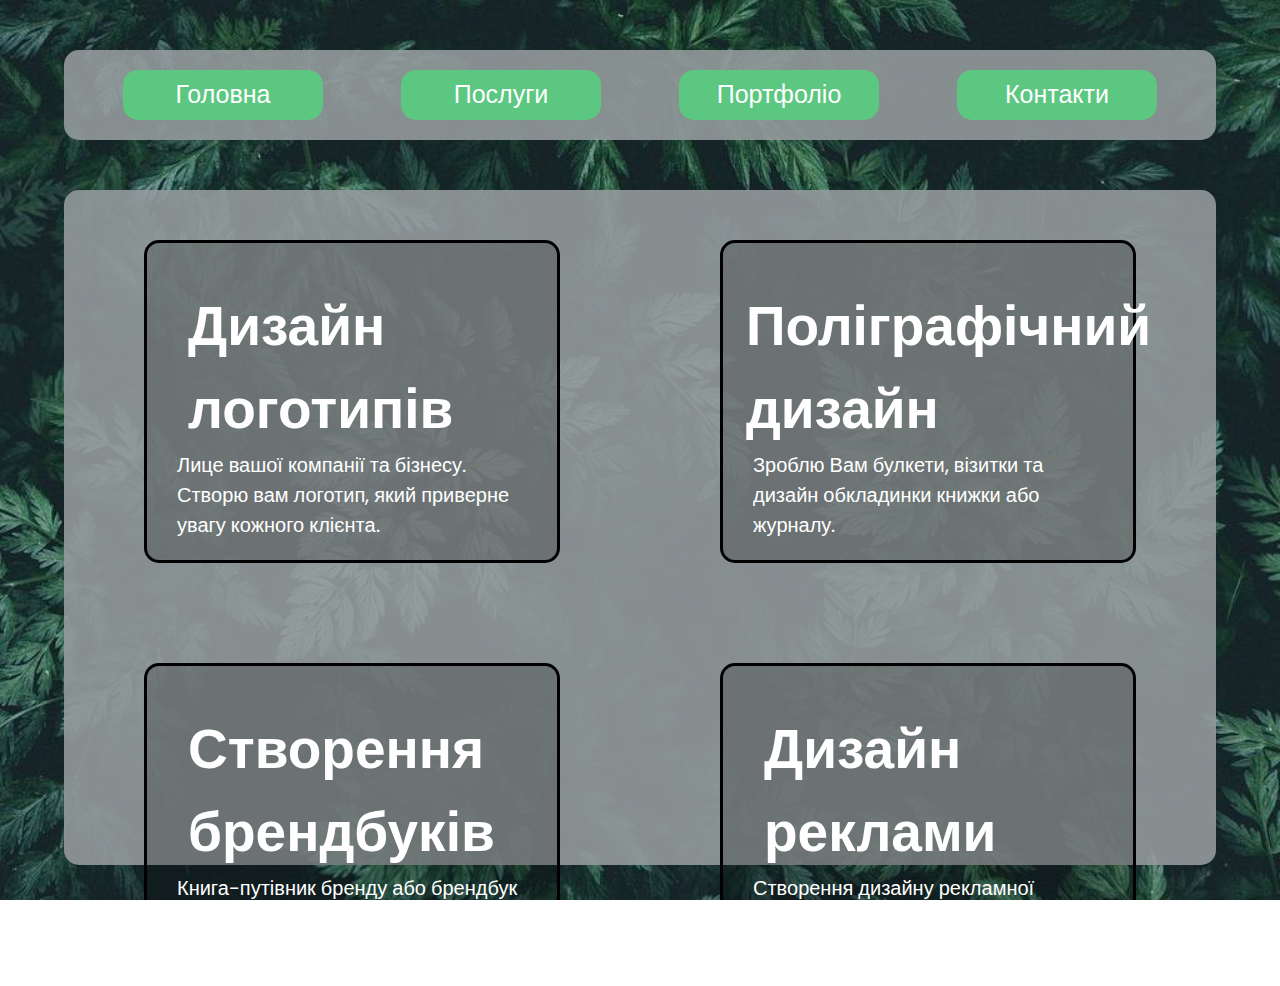
==== services.html @ cd7ffbff "dcd" ====
<!DOCTYPE html>
<html lang="en">
  <head>
    <meta charset="UTF-8" />
    <meta name="viewport" content="width=device-width, initial-scale=1.0" />
    <link rel="stylesheet" href="style.css" />
    <title>Services</title>
  </head>
  <body>
    <nav class="header">
      <button><a href="/index.html">Головна</a></button>
      <button><a href="/services.html">Послуги</a></button>
      <button><a href="/portfolio.html">Портфоліо</a></button>
      <button><a href="/contacts.html">Контакти</a></button>
    </nav>

    <div class="container">
      <div class="services">
        <div class="logo">
          <h1>Дизайн логотипів</h1>
          <p>
            Лице вашої компанії та бізнесу.
            Створю вам логотип, який приверне увагу кожного клієнта.
          </p>
        </div>
        <div class="poligraf">
          <h1>Поліграфічний дизайн</h1>
          <p>
            Зроблю Вам булкети, візитки та дизайн обкладинки книжки або журналу.
          </p>
        </div>
        <div class="brendbook">
          <h1>Створення брендбуків</h1>
          <p>
            Книга-путівник бренду або брендбук - офіційний документ компанії, в якому описується концепція бренду.
          </p>
        </div>
        <div class="advertisement">
          <h1>Дизайн реклами </h1>
          <p>
            Створення дизайну рекламної продукції, що використовується для просування бізнесу.
          </p>
        </div>
      </div>
    </div>
  </body>
</html>
---- style.css ----
@import url("https://fonts.googleapis.com/css2?family=Poppins:wght@300;400;500;600;700&display=swap");

* {
  margin: 0;
  padding: 0;
  box-sizing: border-box;
  font-family: "Poppins", sans-serif;
}

body {
  width: 100vw;
  height: 100vh;
  margin: 0;
  background-image: url("background.jpg");
  background-size: cover;
  background-position: center;
  background-repeat: no-repeat;
}

html,
body {
  overflow: hidden;
}

.header {
  width: 90%;
  padding: 20px;
  box-sizing: border-box;
  display: flex;
  justify-content: space-around;
  align-items: center;
  margin: 0 auto;
  margin-top: 50px;
  background-color: rgba(148, 154, 156, 0.9);
  border-radius: 15px;
}

.header button {
  height: 50px;
  width: 200px;
  background-color: #5bc781;

  border-radius: 15px;
  border: none;
  outline: none;
  font-size: 25px;
  transition: color 1s ease-in-out, background-color 1s ease-in-out,
    transform 0.5s ease-in-out;
}

.header button:hover {
  cursor: pointer;

  background-color: white;
  box-shadow: 0 5px 10px rgba(0, 128, 255, 0.3);
  transform: scale(1.1);
}

.header button a {
  text-decoration: none;
  color: white;
  width: 100%;
  height: 100%;
}
.header button a:hover {
  text-decoration: none;
  color: #5bc781;
}

.container {
  width: 90%;
  height: 75%;
  background-color: rgba(148, 154, 156, 0.9);

  margin: 0 auto;
  border-radius: 15px;
  margin-top: 50px;
  position: relative;
 
}

#iam {
  width: 60%;
  height: 70%;
  margin-top: 10%;
}

#insta {
  width: 50px;
  height: 50px;
  margin: 10px;

  transition: 1s all ease;
}

#tg {
  width: 50px;
  height: 50px;
  margin: 10px;

  transition: 1s all ease;
}

#insta:hover {
  cursor: pointer;
  transform: scale(1.1);
}

#tg:hover {
  cursor: pointer;
  transform: scale(1.1);
}

.container .contacts .info {
  text-align: center;
  padding-top: 20%;
  font-size: 30px;
  color: white;
}

.services {
  width: 100%;
  height: 100%;
  display: grid;
  grid-template-areas:
    "logo poligraf"
    "brendbook advertisement";
  grid-template-columns: 1fr 1fr;
  grid-template-rows: 1fr 1fr;
}

.contacts {
  width: 100%;
  height: 100%;
  display: grid;
  grid-template-areas: "info mypicture";
  grid-template-columns: 1fr 1fr;
}

.info {
  grid-area: info;
}

.me {
  grid-area: mypicture;

  text-align: center;
}

.services .logo {
  display: flex;
  flex-direction: column;
  justify-content: space-around;
  align-items: center;
}

.services .poligraf {
  display: flex;
  flex-direction: column;
  justify-content: space-around;
  align-items: center;
}

.services .advertisement {
  display: flex;
  flex-direction: column;
  justify-content: space-around;
  align-items: center;
}

.services .brendbook {
  display: flex;
  flex-direction: column;
  justify-content: space-around;
  align-items: center;
}

.services .logo h1 {
  font-size: 55px;
}

.services .logo p {
  font-size: 20px;
  color: white;
  margin-bottom: 20px;
  padding: 0 30px;
}

.services .poligraf h1 {
  font-size: 55px;
}

.services .poligraf p {
  font-size: 20px;
  color: white;
  margin-bottom: 20px;
  padding: 0 30px;
}

.services .advertisement h1 {
  font-size: 55px;
}

.services .advertisement p {
  font-size: 20px;
  color: white;
  margin-bottom: 20px;
  padding: 0 30px;
}

.services .brendbook h1 {
  font-size: 55px;
}

.services .brendbook p {
  font-size: 20px;
  color: white;
  margin-bottom: 20px;
  padding: 0 30px;
}

.logo {
  grid-area: logo;
  border: 3px solid black;
  margin: 50px 80px;
  border-radius: 15px;
  background-color: rgba(0, 0, 0, 0.2);
  transition: all 1s ease;
}

.logo:hover {
  cursor: pointer;
  background-color: rgba(0, 0, 0, 0.5);
}


.poligraf {
  grid-area: poligraf;
  border: 3px solid black;
  margin: 50px 80px;
  border-radius: 15px;
  background-color: rgba(0, 0, 0, 0.2);
  transition: all 1s ease;
}
.poligraf:hover {
  cursor: pointer;
  background-color: rgba(0, 0, 0, 0.5);
}
.brendbook {
  grid-area: brendbook;
  border: 3px solid black;
  margin: 50px 80px;
  border-radius: 15px;
  background-color: rgba(0, 0, 0, 0.2);
  transition: all 1s ease;
}
.brendbook:hover {
  cursor: pointer;
  background-color: rgba(0, 0, 0, 0.5);
}
.advertisement {
  grid-area: advertisement;
  border: 3px solid black;
  margin: 50px 80px;
  border-radius: 15px;
  background-color: rgba(0, 0, 0, 0.2);
  transition: all 1s ease;
}
.advertisement:hover {
  cursor: pointer;
  background-color: rgba(0, 0, 0, 0.5);
}

.container h1 {
  color: white;
  font-size: 80px;
  font-weight: bold;
  padding-top: 10%;
  padding-left: 10%;
}

.container h2 {
  color: white;
  padding-left: 10%;
  padding-top: 2%;
}

.container img {
  width: 250px;
  height: 400px;
  border-radius: 15px;
}

.container .pic1,
.container .pic2 {
  position: absolute;
  border-radius: 15px;
  opacity: 0.8;
  transition: 2s all ease-in-out, opacity 0.5s ease-in-out;
}

.container .pic1 {
  right: 500px;
  top: 50px;
  z-index: 1;
}

.container .pic2 {
  top: 150px;
  right: 400px;
}

.container .pic1:hover,
.container .pic2:hover {
  width: 300px;
  height: 470px;
  z-index: 1;
  cursor: pointer;
  opacity: 1;
}

.carousel {
  display: flex;
  overflow: hidden;
  width: 400px;
  height: 400px;
  position: relative;
  perspective: 1000px;
  position: absolute;
  top: 20%;
  left: 30%;
}

.carousel__viewport {
  position: absolute;
  top: 0;
  right: 0;
  bottom: 0;
  left: 0;
  display: flex;
  overflow-x: scroll;
  counter-reset: item;
  scroll-behavior: smooth;
  scroll-snap-type: x mandatory;
}

.carousel__slide {
  position: relative;
  flex: 0 0 100%;
  width: 100%;
  height: 100%;
  counter-increment: item;
  display: flex;
  justify-content: center;
  align-items: center;
}

.carousel__frame {
  box-sizing: border-box;
  border: 2px solid #333;
  width: 350px;
  height: 350px;
  display: flex;
  justify-content: center;
  align-items: center;
  overflow: hidden;
  border-radius: 10px;
}

.carousel__frame img {
  width: auto;
  height: 100%;
  object-fit: contain;
}

.carousel__button {
  position: absolute;
  top: 50%;
  width: 30px;
  height: 30px;
  background-color: #333;
  color: #fff;
  border: none;
  cursor: pointer;
  font-size: 16px;
  display: flex;
  align-items: center;
  justify-content: center;
  z-index: 1;
}

.carousel__prev {
  left: 0;
  transform: translateY(-50%);
}

.carousel__next {
  right: 0;
  transform: translateY(-50%);
}
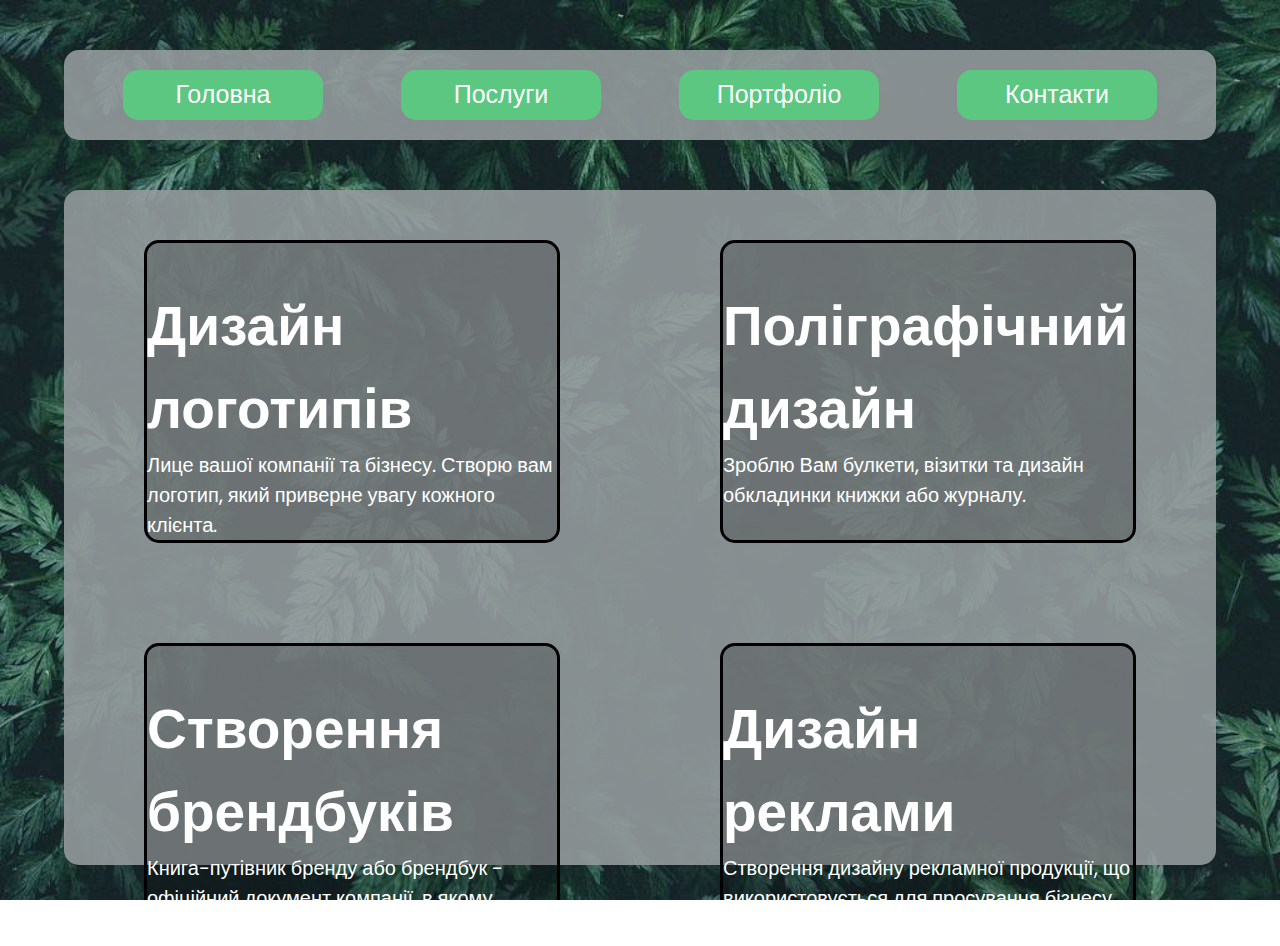
==== commit b8f207de: "z" ====
--- a/services.html
+++ b/services.html
@@ -19,8 +19,8 @@
         <div class="logo">
           <h1>Дизайн логотипів</h1>
           <p>
-            Лице вашої компанії та бізнесу.
-            Створю вам логотип, який приверне увагу кожного клієнта.
+          Лице вашої компанії та бізнесу.
+          Створю вам логотип, який приверне увагу кожного клієнта.
           </p>
         </div>
         <div class="poligraf">
--- a/style.css
+++ b/style.css
@@ -151,73 +151,74 @@
 .services .logo {
   display: flex;
   flex-direction: column;
-  justify-content: space-around;
-  align-items: center;
+  align-items: border;
 }
 
 .services .poligraf {
   display: flex;
   flex-direction: column;
-  justify-content: space-around;
-  align-items: center;
+  align-items: border;
 }
 
 .services .advertisement {
   display: flex;
   flex-direction: column;
-  justify-content: space-around;
-  align-items: center;
+  justify-content: left;
 }
 
 .services .brendbook {
   display: flex;
   flex-direction: column;
-  justify-content: space-around;
-  align-items: center;
+  justify-content: left;
 }
 
 .services .logo h1 {
   font-size: 55px;
+  text-align: border;
+  padding-left: 0;
+  
 }
 
 .services .logo p {
   font-size: 20px;
   color: white;
-  margin-bottom: 20px;
-  padding: 0 30px;
 }
 
 .services .poligraf h1 {
   font-size: 55px;
+  text-align: left;
+  padding-left: 0;
 }
 
 .services .poligraf p {
   font-size: 20px;
   color: white;
-  margin-bottom: 20px;
-  padding: 0 30px;
+  text-align: border;
 }
 
 .services .advertisement h1 {
   font-size: 55px;
+  text-align: border;
+  padding-left: 0;
+
 }
 
 .services .advertisement p {
   font-size: 20px;
   color: white;
-  margin-bottom: 20px;
-  padding: 0 30px;
+  text-align: border;
 }
 
 .services .brendbook h1 {
   font-size: 55px;
+  padding-left: 0;
+  text-align: border;
 }
 
 .services .brendbook p {
   font-size: 20px;
   color: white;
-  margin-bottom: 20px;
-  padding: 0 30px;
+  text-align: border;
 }
 
 .logo {
